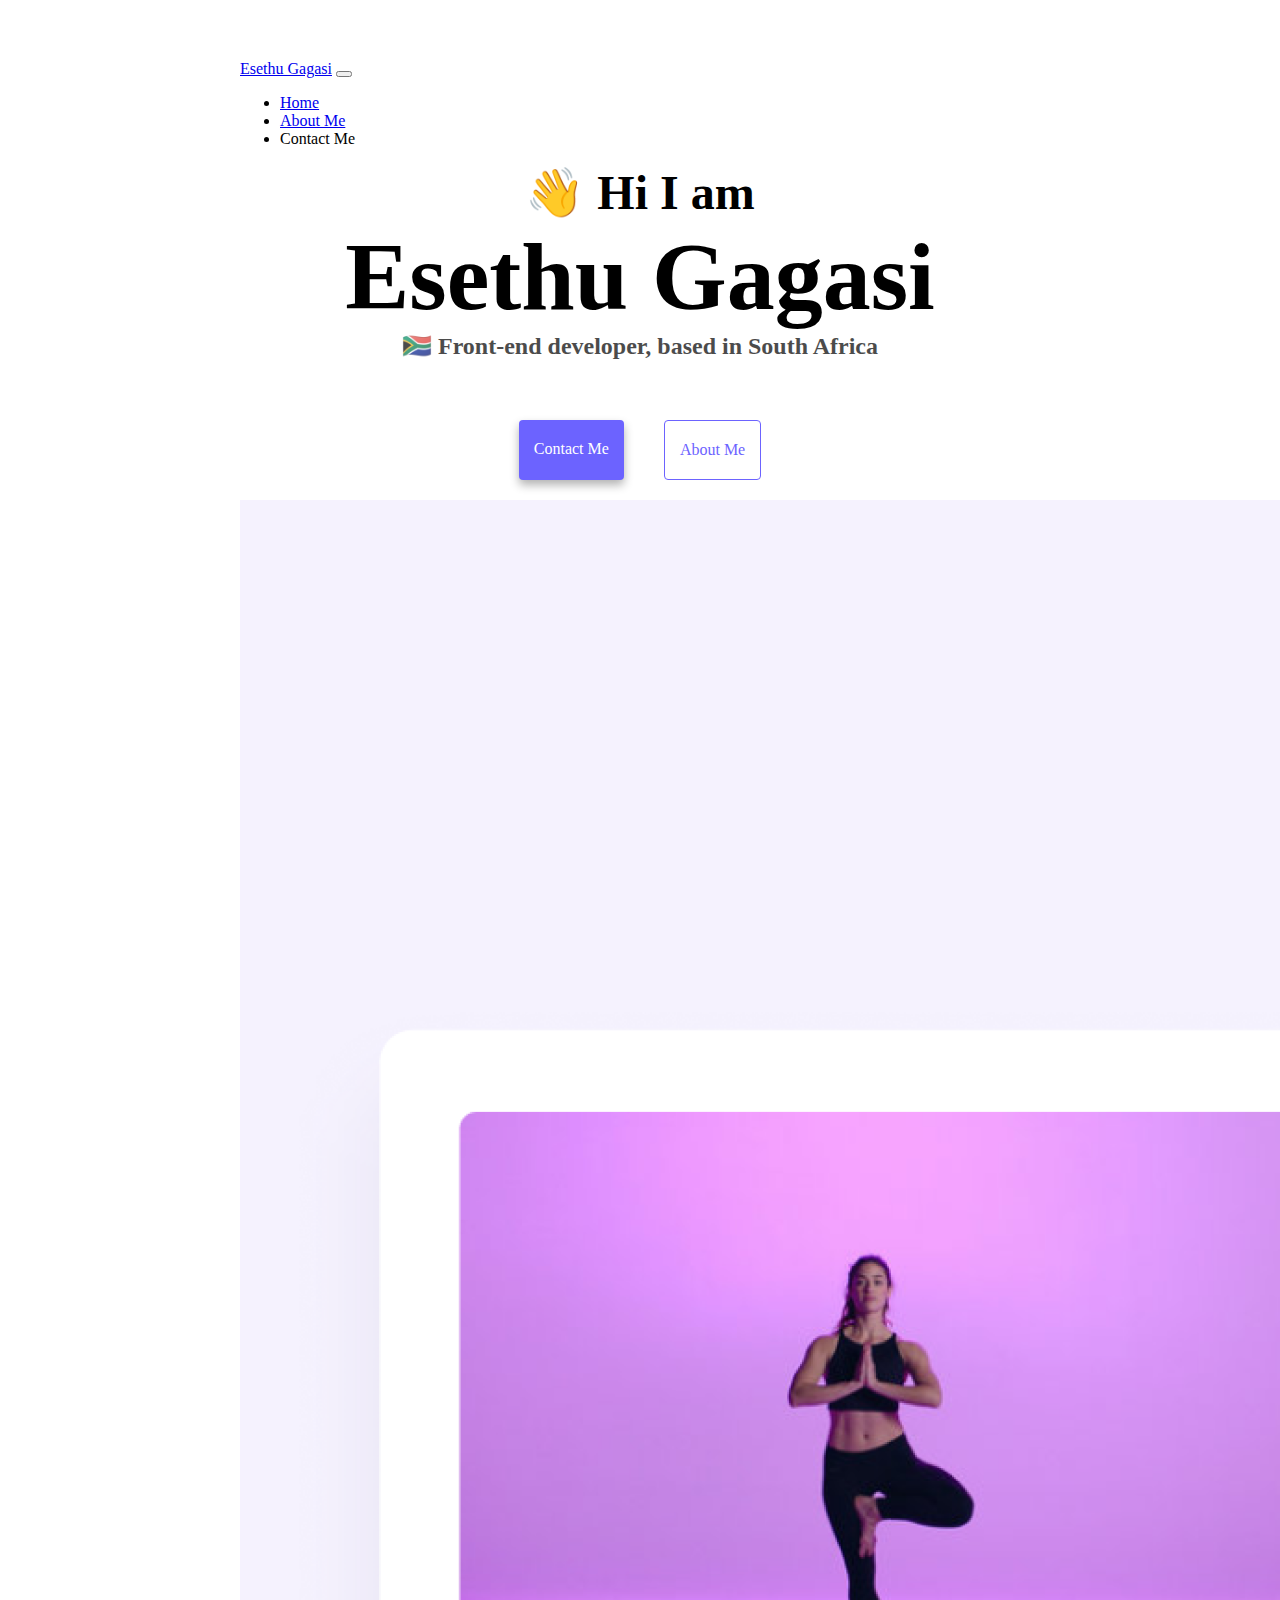
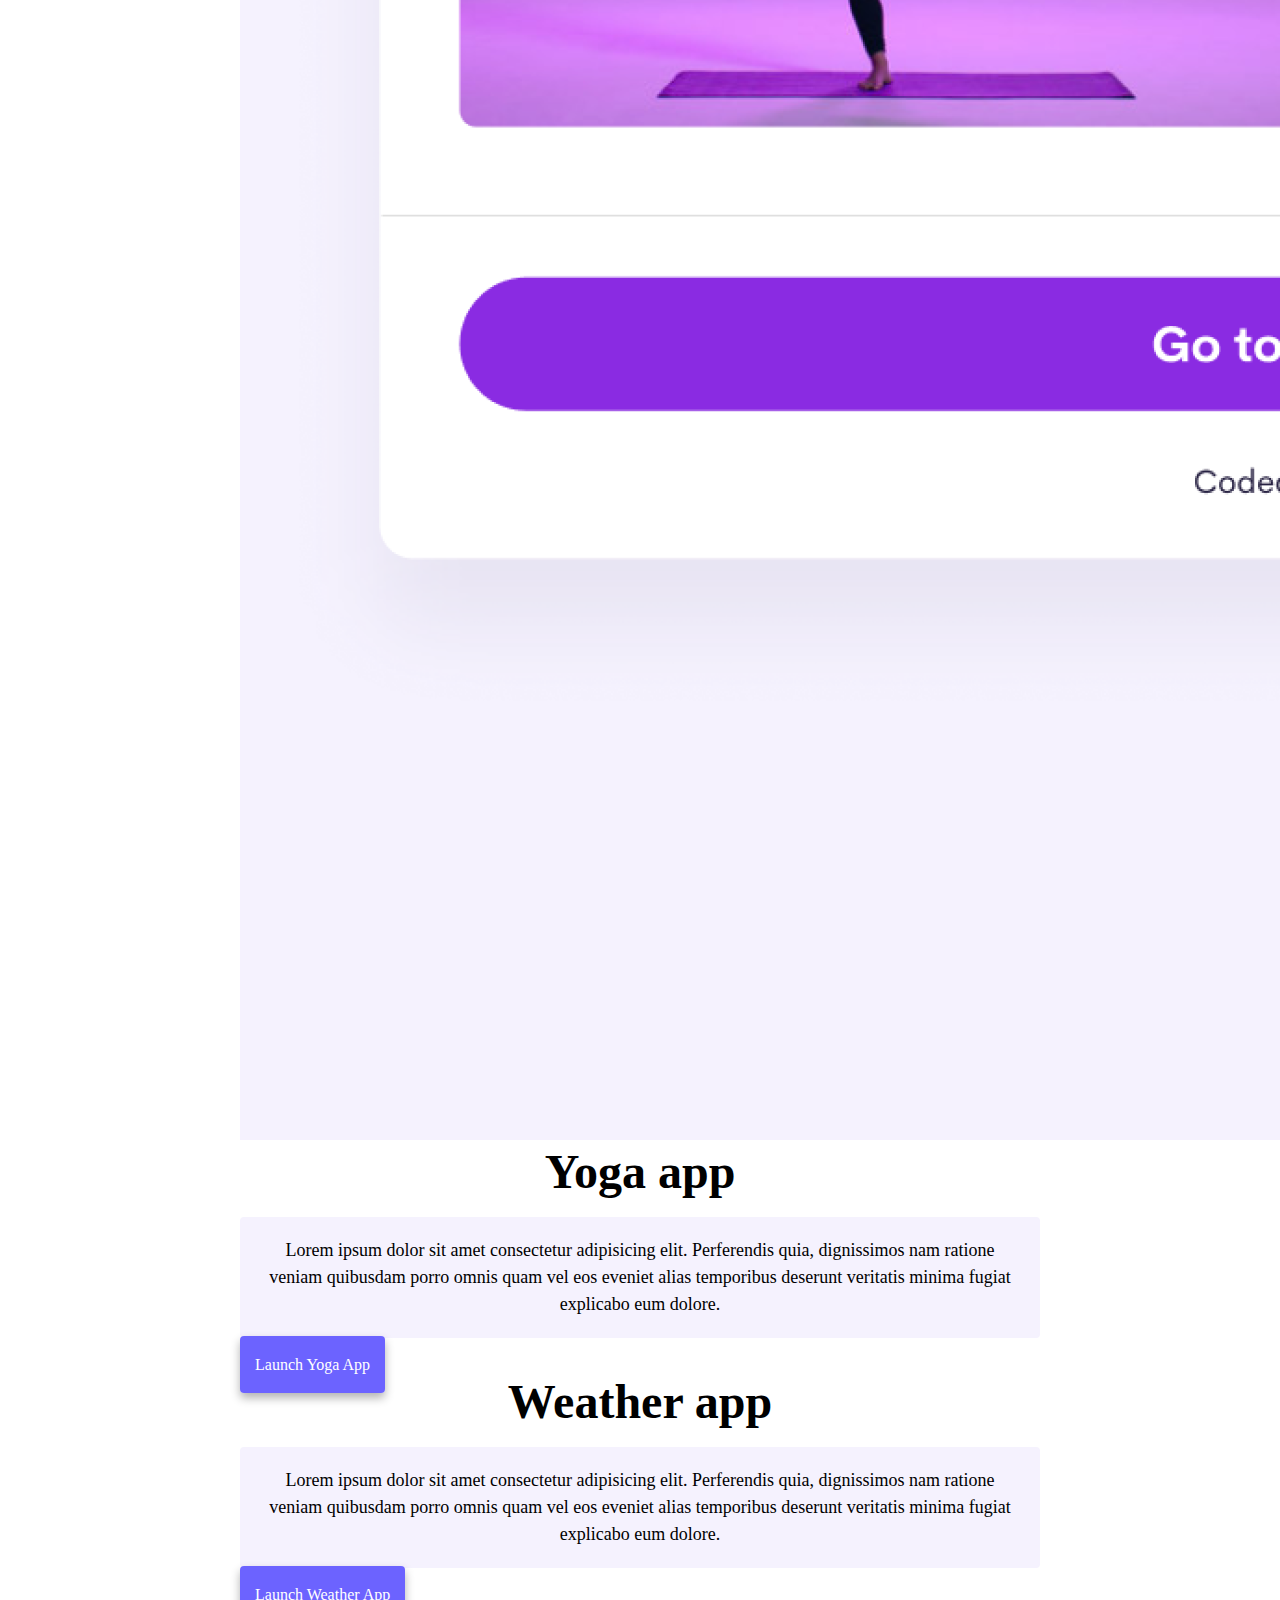
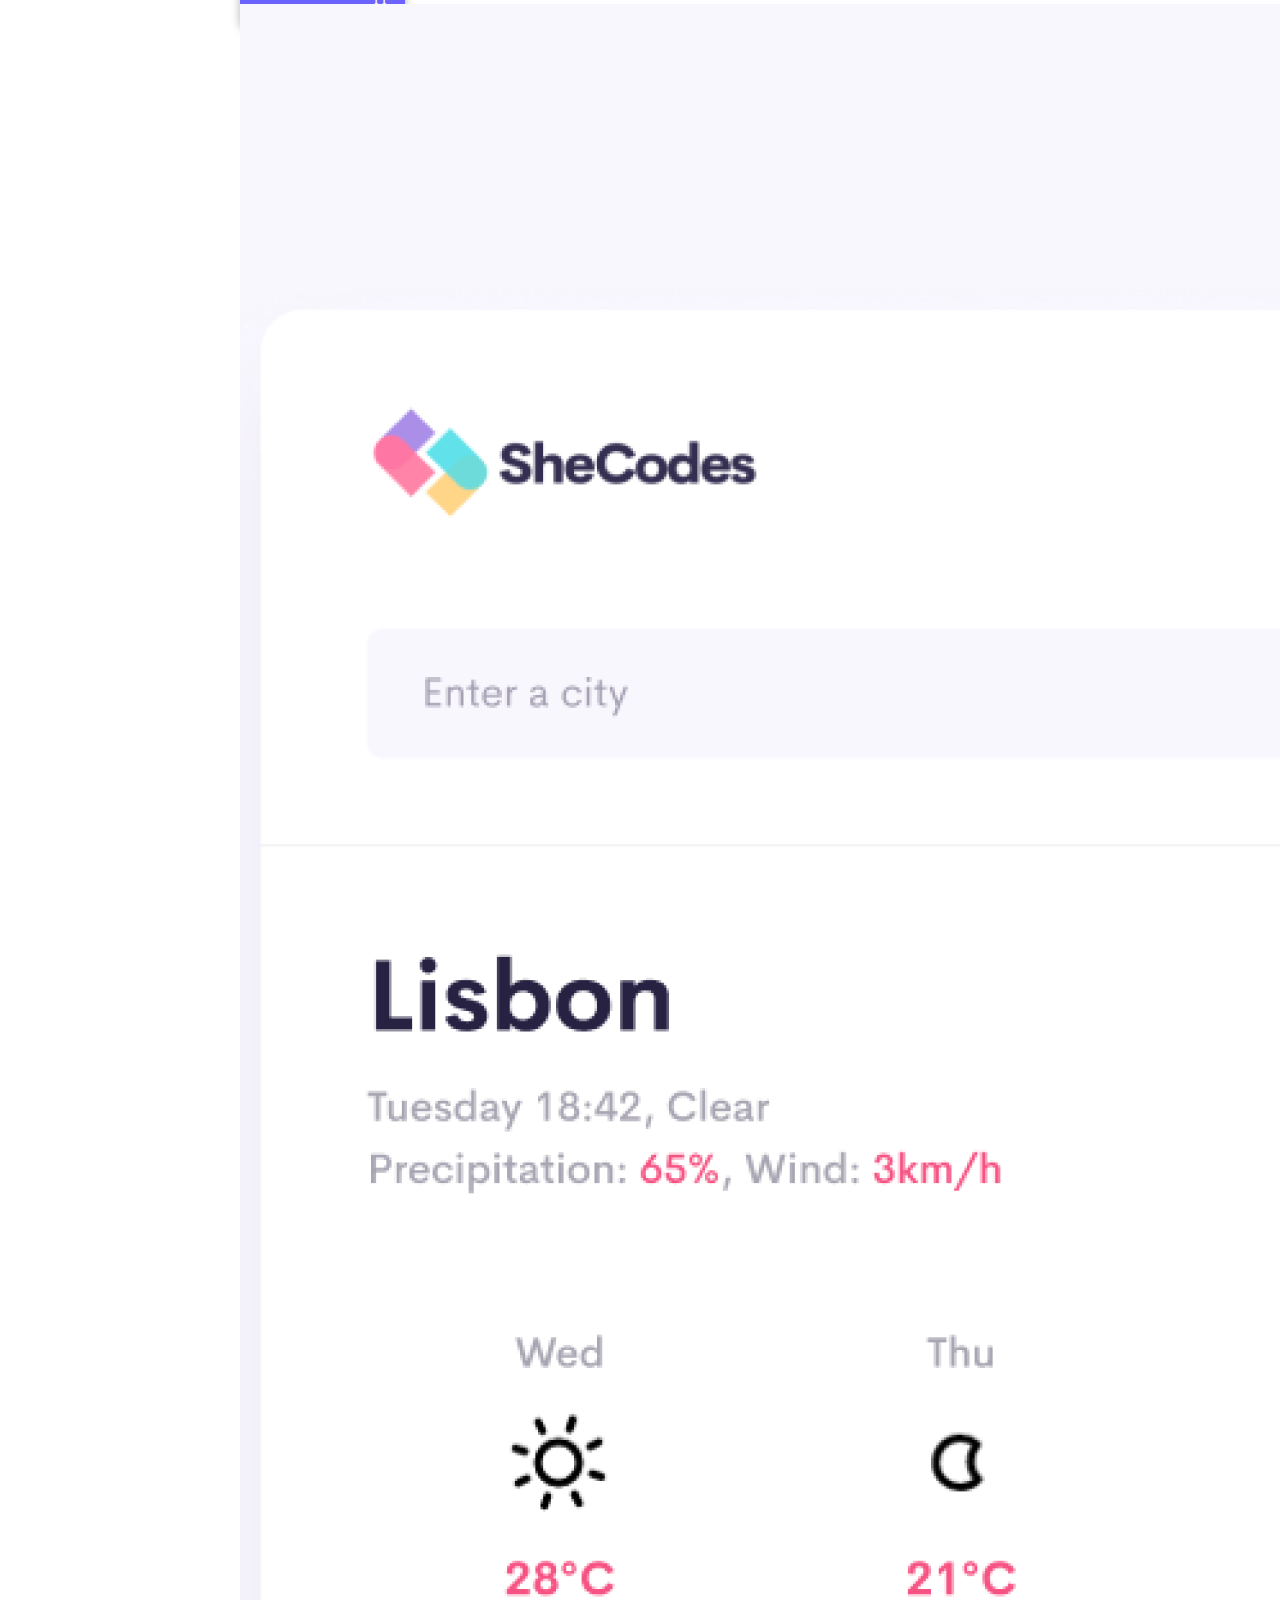
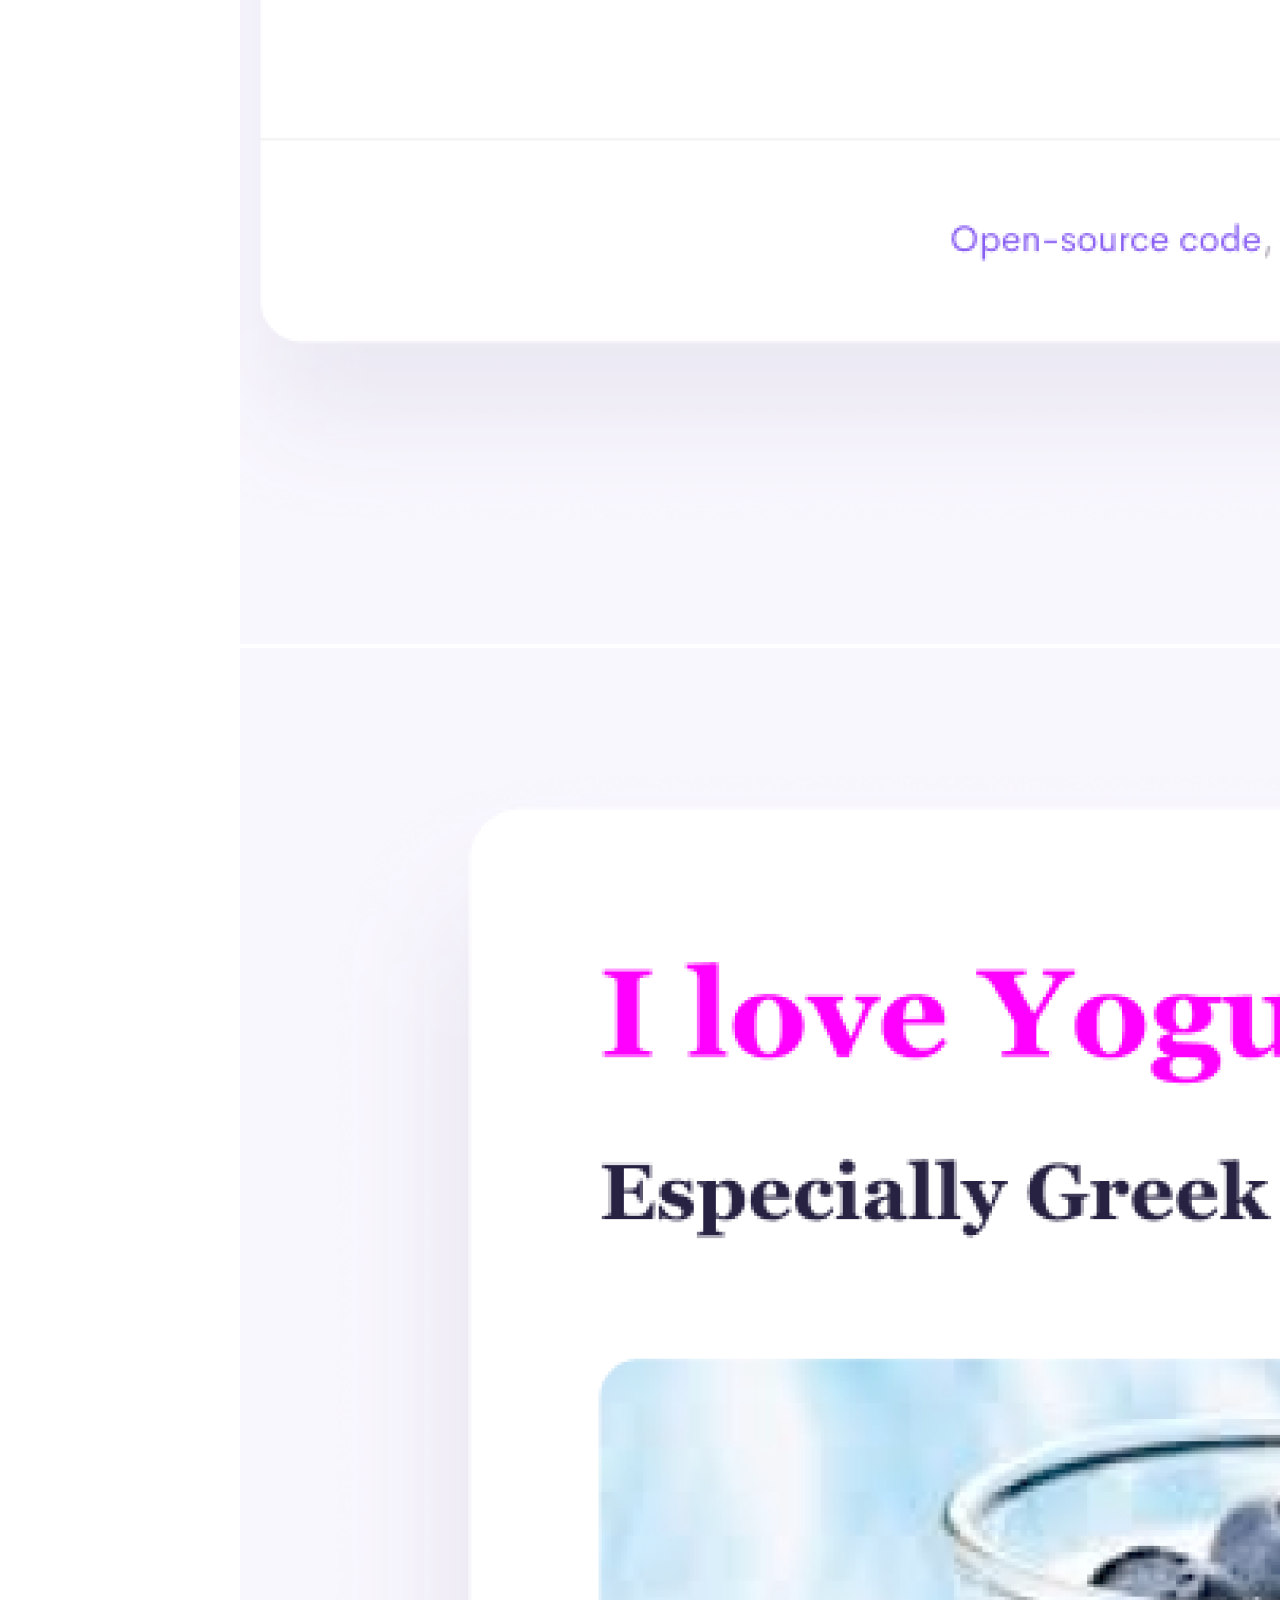
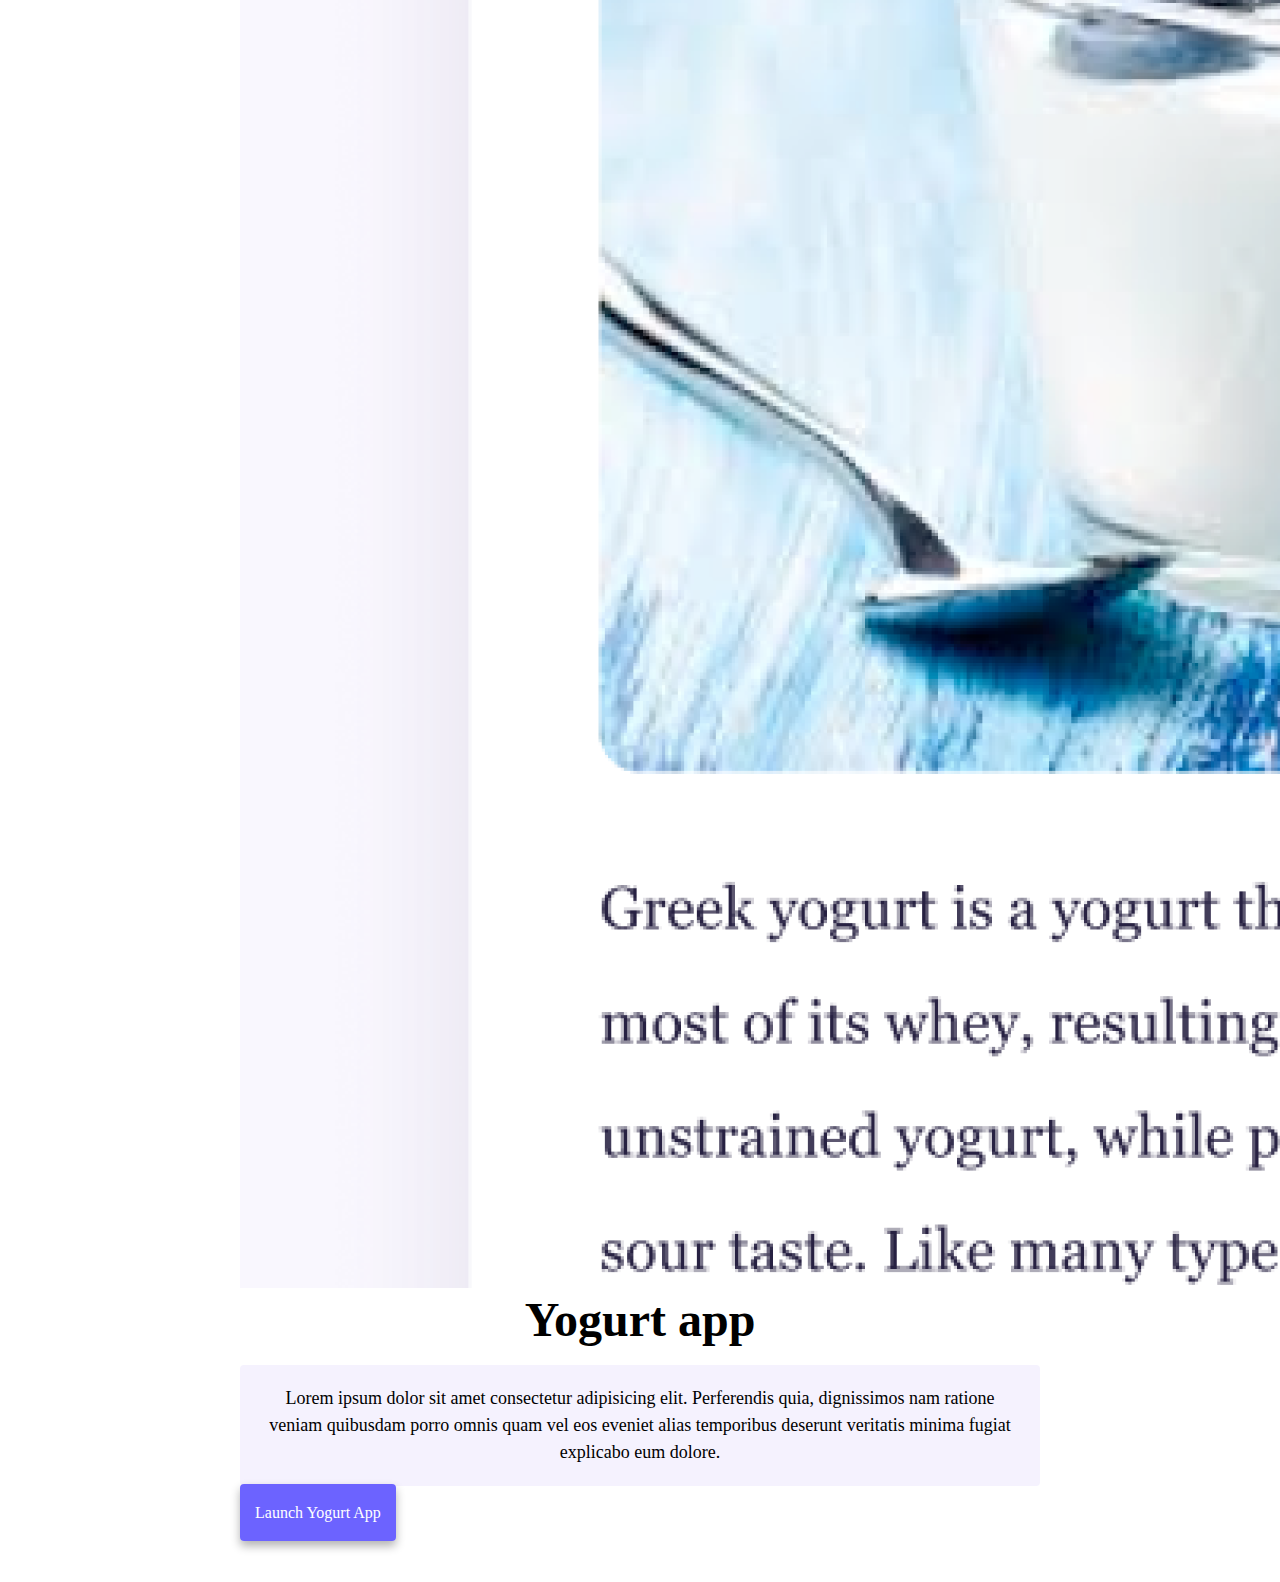
==== index.html @ e2e4ea82 "Initial commit" ====
<!DOCTYPE html>
<html lang="en">
  <head>
    <meta charset="UTF-8" />
    <meta http-equiv="X-UA-Compatible" content="IE=edge" />
    <meta name="viewport" content="width=device-width, initial-scale=1.0" />
    <meta
      name="keywords"
      content="web developer, front-end developer, software engineer in south africa, web designer"
    />
    <title>Front-end Developer - Esethu Gagasi</title>
    <link rel="stylesheet" href="style.css" />
    <link
      href="https://cdn.jsdelivr.net/npm/bootstrap@5.3.0-alpha1/dist/css/bootstrap.min.css"
      rel="stylesheet"
      integrity="sha384-GLhlTQ8iRABdZLl6O3oVMWSktQOp6b7In1Zl3/Jr59b6EGGoI1aFkw7cmDA6j6gD"
      crossorigin="anonymous"
    />
    <script
      src="https://cdn.jsdelivr.net/npm/bootstrap@5.3.0-alpha1/dist/js/bootstrap.bundle.min.js"
      integrity="sha384-w76AqPfDkMBDXo30jS1Sgez6pr3x5MlQ1ZAGC+nuZB+EYdgRZgiwxhTBTkF7CXvN"
      crossorigin="anonymous"
    ></script>
  </head>
  <body>
    <nav class="navbar navbar-expand-lg navbar-light bg-light">
      <div class="container-fluid">
        <a class="navbar-brand" href="index.html" title="homepage"
          >Esethu Gagasi</a
        >
        <button
          class="navbar-toggler"
          type="button"
          data-bs-toggle="collapse"
          data-bs-target="#navbarNav"
          aria-controls="navbarNav"
          aria-expanded="false"
          aria-label="Toggle navigation"
        >
          <span class="navbar-toggler-icon"></span>
        </button>
        <div class="collapse navbar-collapse" id="navbarNav">
          <ul class="navbar-nav">
            <li class="nav-item">
              <a
                class="nav-link active"
                aria-current="page"
                href="index.html"
                target="_blank"
                title="home"
                >Home
              </a>
            </li>
            <li class="nav-item">
              <a
                class="nav-link"
                href="about.html"
                target="_blank"
                title="about me"
                >About Me
              </a>
            </li>
            <li class="nav-item">
              Contact Me
              <a
                class="nav-link"
                href="about.html#contact"
                target="_blank"
                title="contact me"
              >
              </a>
            </li>
          </ul>
        </div>
      </div>
    </nav>

    <!-- *************************** -->
    <h2>👋 Hi I am</h2>
    <h1>Esethu Gagasi</h1>
    <h3>🇿🇦 Front-end developer, based in South Africa</h3>
    <div class="navigation-links">
      <a href="about.html#contact" class="contact-link">Contact me</a>
      <a href="about.html" class="about-link">About me</a>
    </div>

    <!-- *************************** -->

    <div class="container">
      <div class="row">
        <div class="col-md-6">
          <img src="images/yoga.png" class="img-fluid rounded" />
        </div>
        <div class="col-md-6">
          <h2 class="mb-3">Yoga app</h2>
          <p>
            Lorem ipsum dolor sit amet consectetur adipisicing elit. Perferendis
            quia, dignissimos nam ratione veniam quibusdam porro omnis quam vel
            eos eveniet alias temporibus deserunt veritatis minima fugiat
            explicabo eum dolore.
          </p>
          <div class="mt-5">
            <a href="#" class="primary-link">Launch Yoga App</a>
          </div>
        </div>
      </div>
      <div class="row mt-5">
        <div class="col-md-6">
          <h2 class="mb-3">Weather app</h2>
          <p>
            Lorem ipsum dolor sit amet consectetur adipisicing elit. Perferendis
            quia, dignissimos nam ratione veniam quibusdam porro omnis quam vel
            eos eveniet alias temporibus deserunt veritatis minima fugiat
            explicabo eum dolore.
          </p>
          <div class="mb-5 mt-5">
            <a href="#" class="primary-link">Launch Weather App</a>
          </div>
        </div>
        <div class="col-md-6">
          <img src="images/weather.png" class="img-fluid rounded" />
        </div>
      </div>
      <div class="row mt-5">
        <div class="col-md-6">
          <img src="images/yogurt.png" class="img-fluid rounded" />
        </div>
        <div class="col-md-6">
          <h2 class="mb-3">Yogurt app</h2>
          <p>
            Lorem ipsum dolor sit amet consectetur adipisicing elit. Perferendis
            quia, dignissimos nam ratione veniam quibusdam porro omnis quam vel
            eos eveniet alias temporibus deserunt veritatis minima fugiat
            explicabo eum dolore.
          </p>
          <div class="mt-5">
            <a href="#" class="primary-link">Launch Yogurt App</a>
          </div>
        </div>
      </div>
    </div>
  </body>
</html>
---- style.css ----
:root {
  --primary-color: #6c63ff;
  --secondary-color: #f5f2fe;
  --box-shadow: 0 5px 10px rgba(0, 0, 0, 0.3);
}

body {
  margin: 60px auto;
  max-width: 800px;
}

h1,
h2,
h3 {
  text-align: center;
  margin: 0;
}

h1 {
  font-size: 96px;
}

h2 {
  font-size: 48px;
}

h3 {
  font-size: 24px;
  opacity: 0.7;
}

p {
  background: var(--secondary-color);
  padding: 20px;
  border-radius: 4px;
  font-size: 18px;
  line-height: 1.5;
  text-align: center;
}

.navigation-links {
  display: flex;
  margin-top: 40px;
  justify-content: center;
}

.navigation-links a {
  margin: 20px;
  border-radius: 4px;
  padding: 20px 15px;
  text-decoration: none;
  text-transform: capitalize;
}
.primary-link {
  border-radius: 4px;
  padding: 20px 15px;
  text-decoration: none;
  text-transform: capitalize;
  background: var(--primary-color);
  box-shadow: var(--box-shadow);
  color: white;
}

.secondary-link {
  border-radius: 4px;
  padding: 20px 15px;
  text-decoration: none;
  text-transform: capitalize;
  color: var(--primary-color);
  border: 1px solid var(--primary-color);
}

.contact-link {
  background: var(--primary-color);
  box-shadow: var(--box-shadow);
  color: white;
}

.about-link {
  color: var(--primary-color);
  border: 1px solid var(--primary-color);
}

.homepage-link {
  color: var(--primary-color);
  text-align: center;
  display: block;
}

.about-paragraphs {
  display: flex;
  margin: 30px 0;
}

.about-paragraphs p {
  margin: 10px;
}

.email-link {
  display: flex;
  justify-content: center;
  color: var(--primary-color);
  font-size: 28px;
  text-decoration: none;
}

.email-link:hover {
  text-decoration: underline;
}
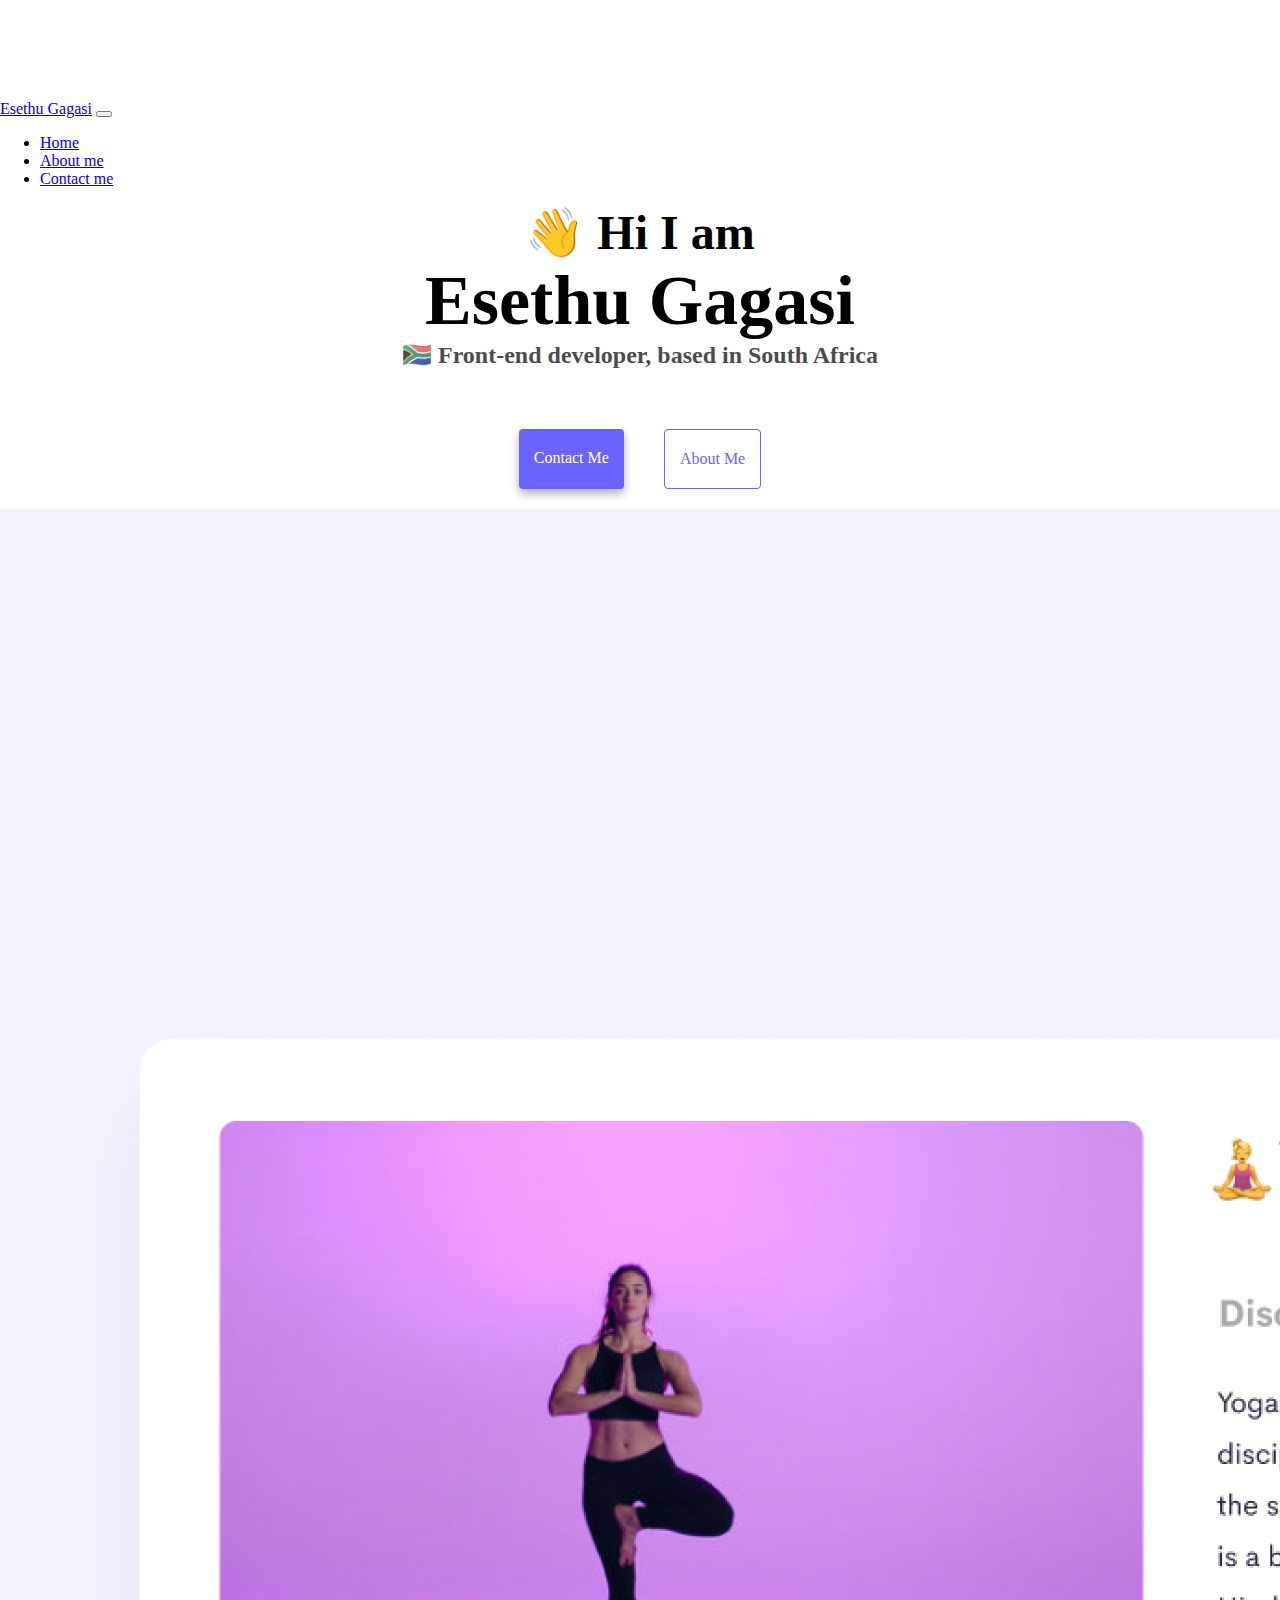
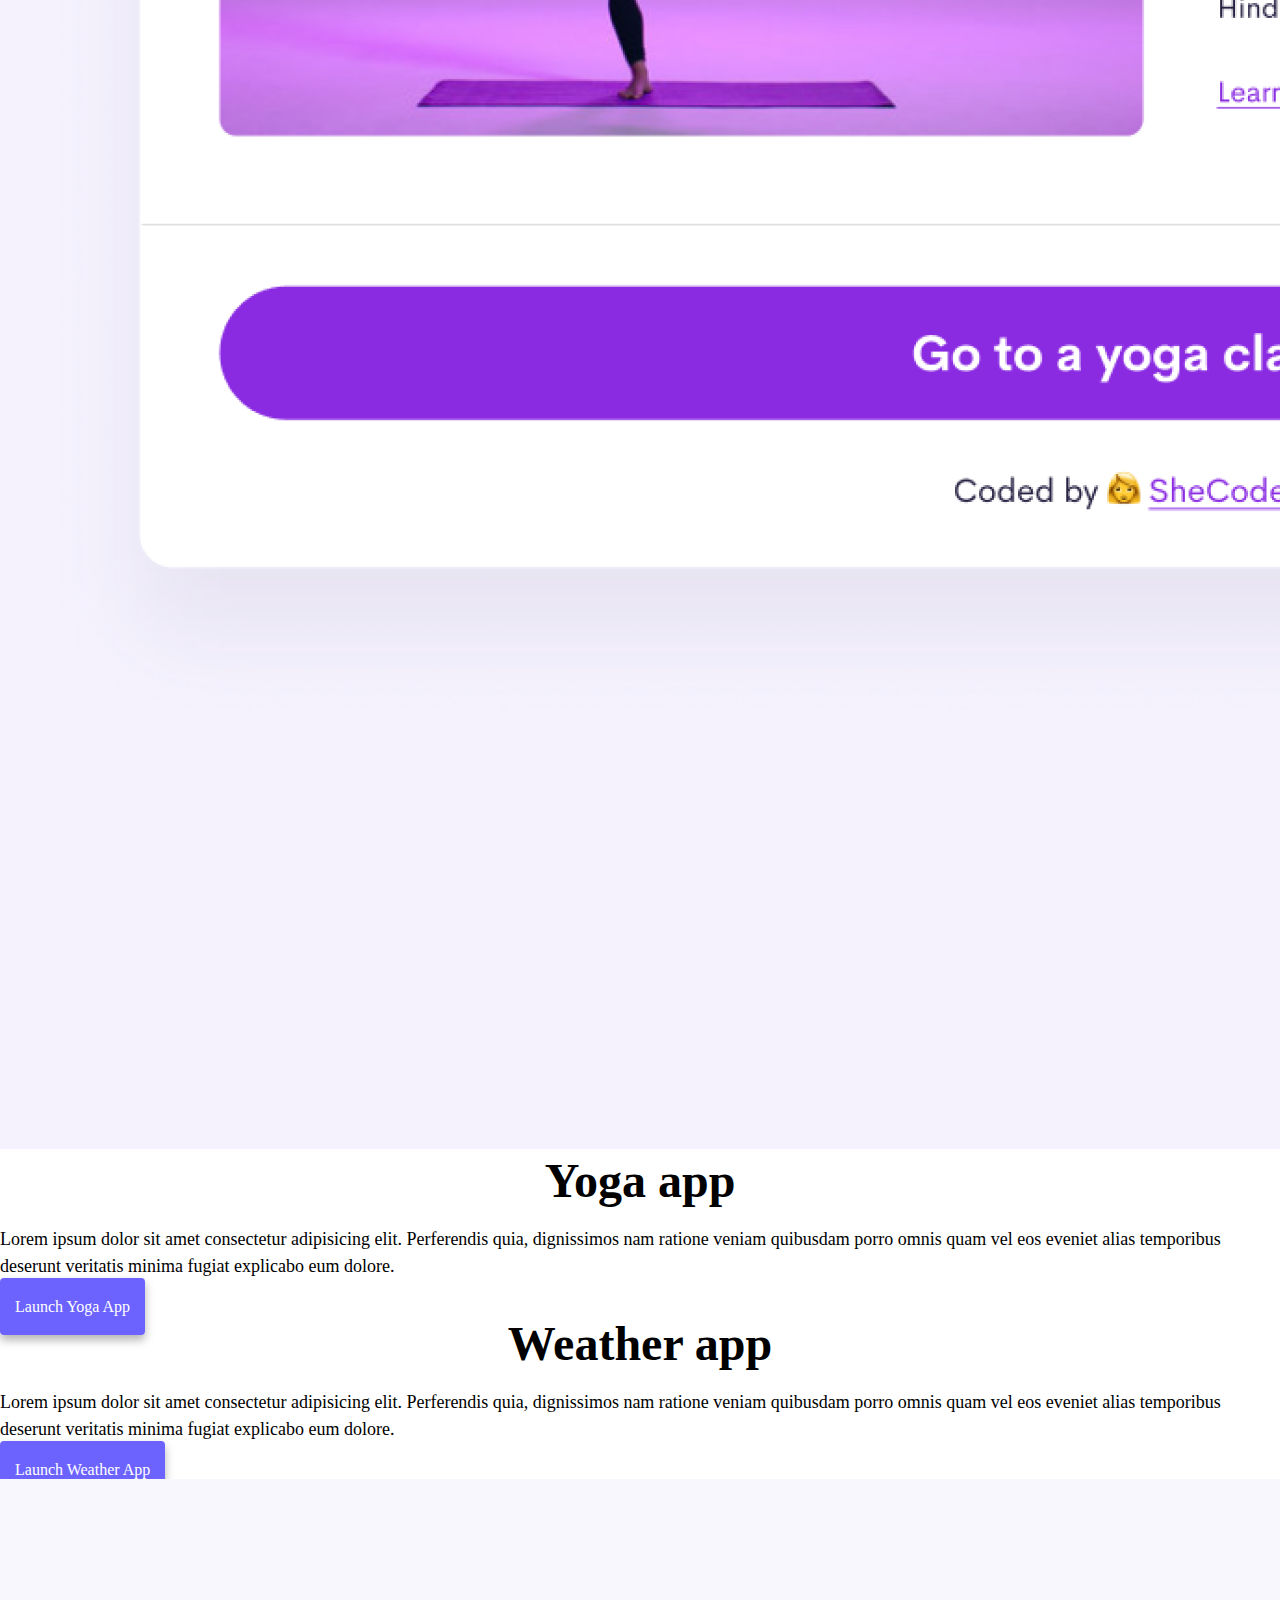
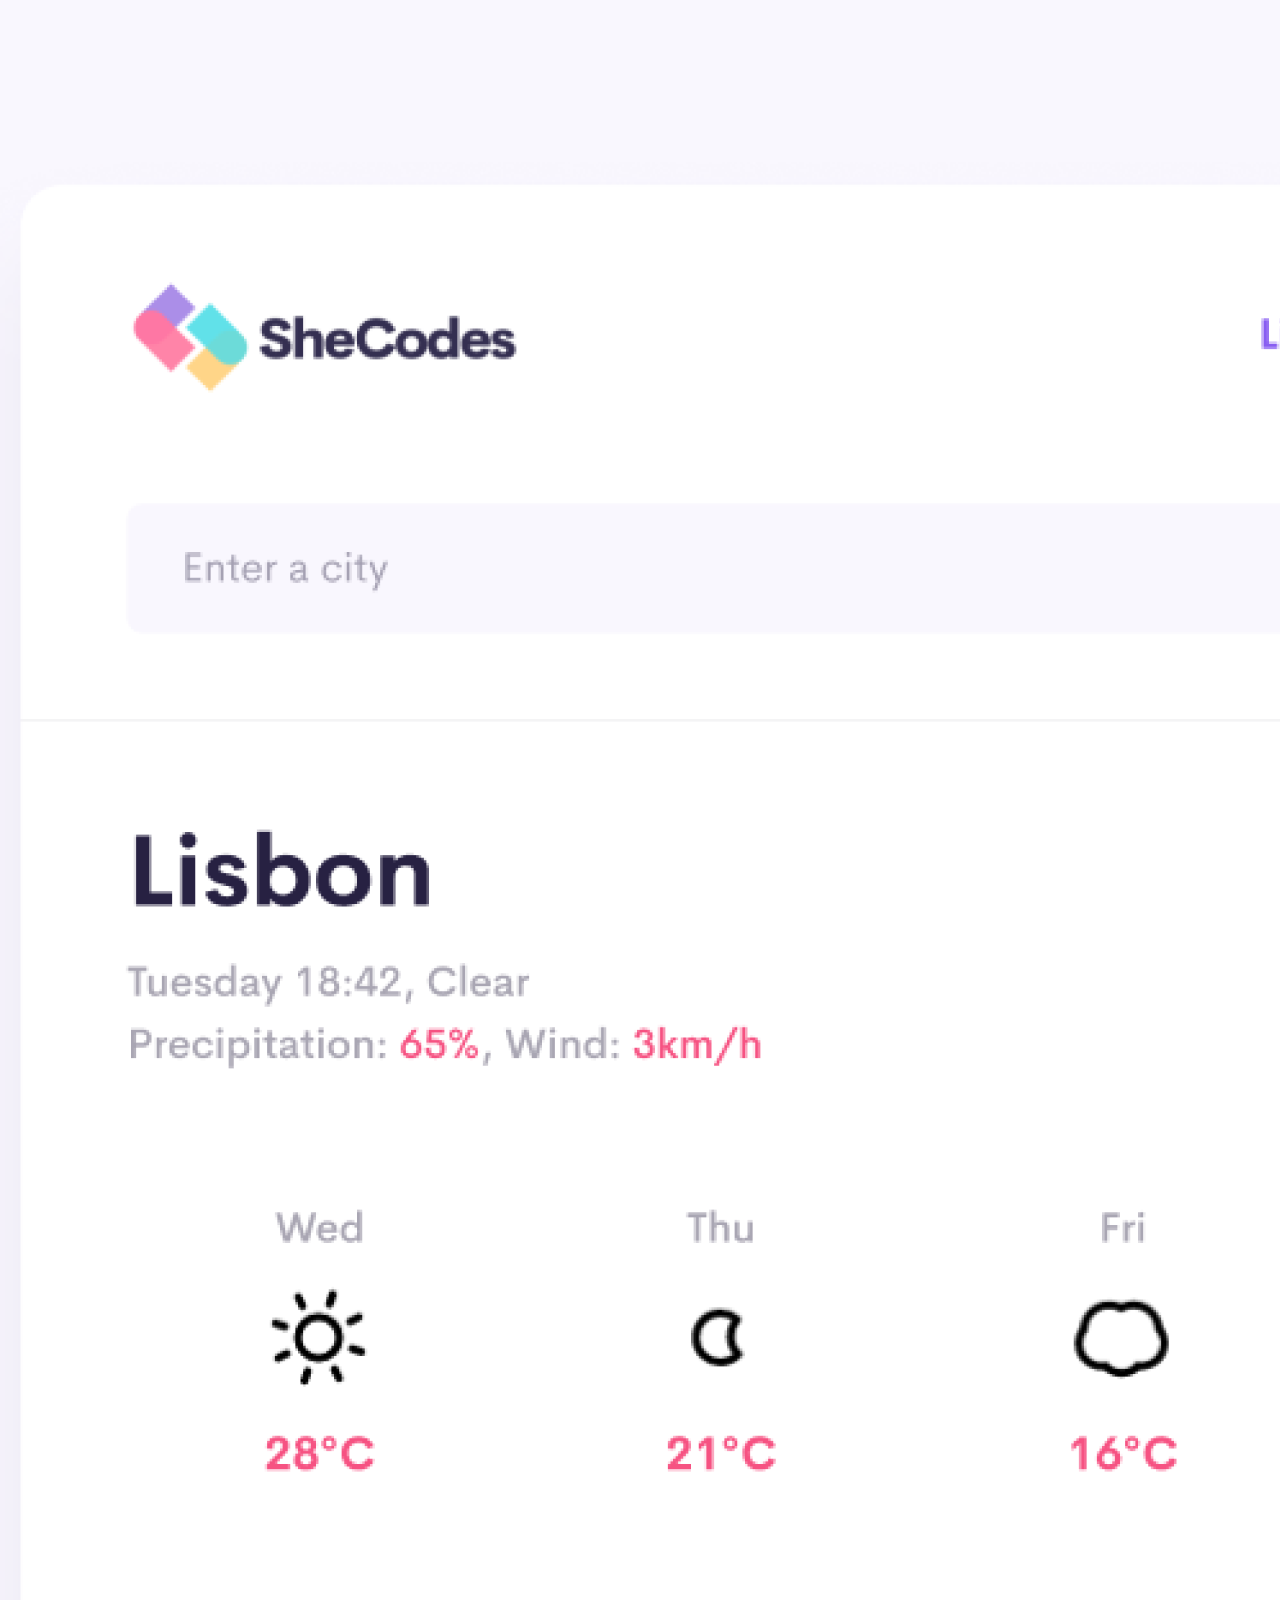
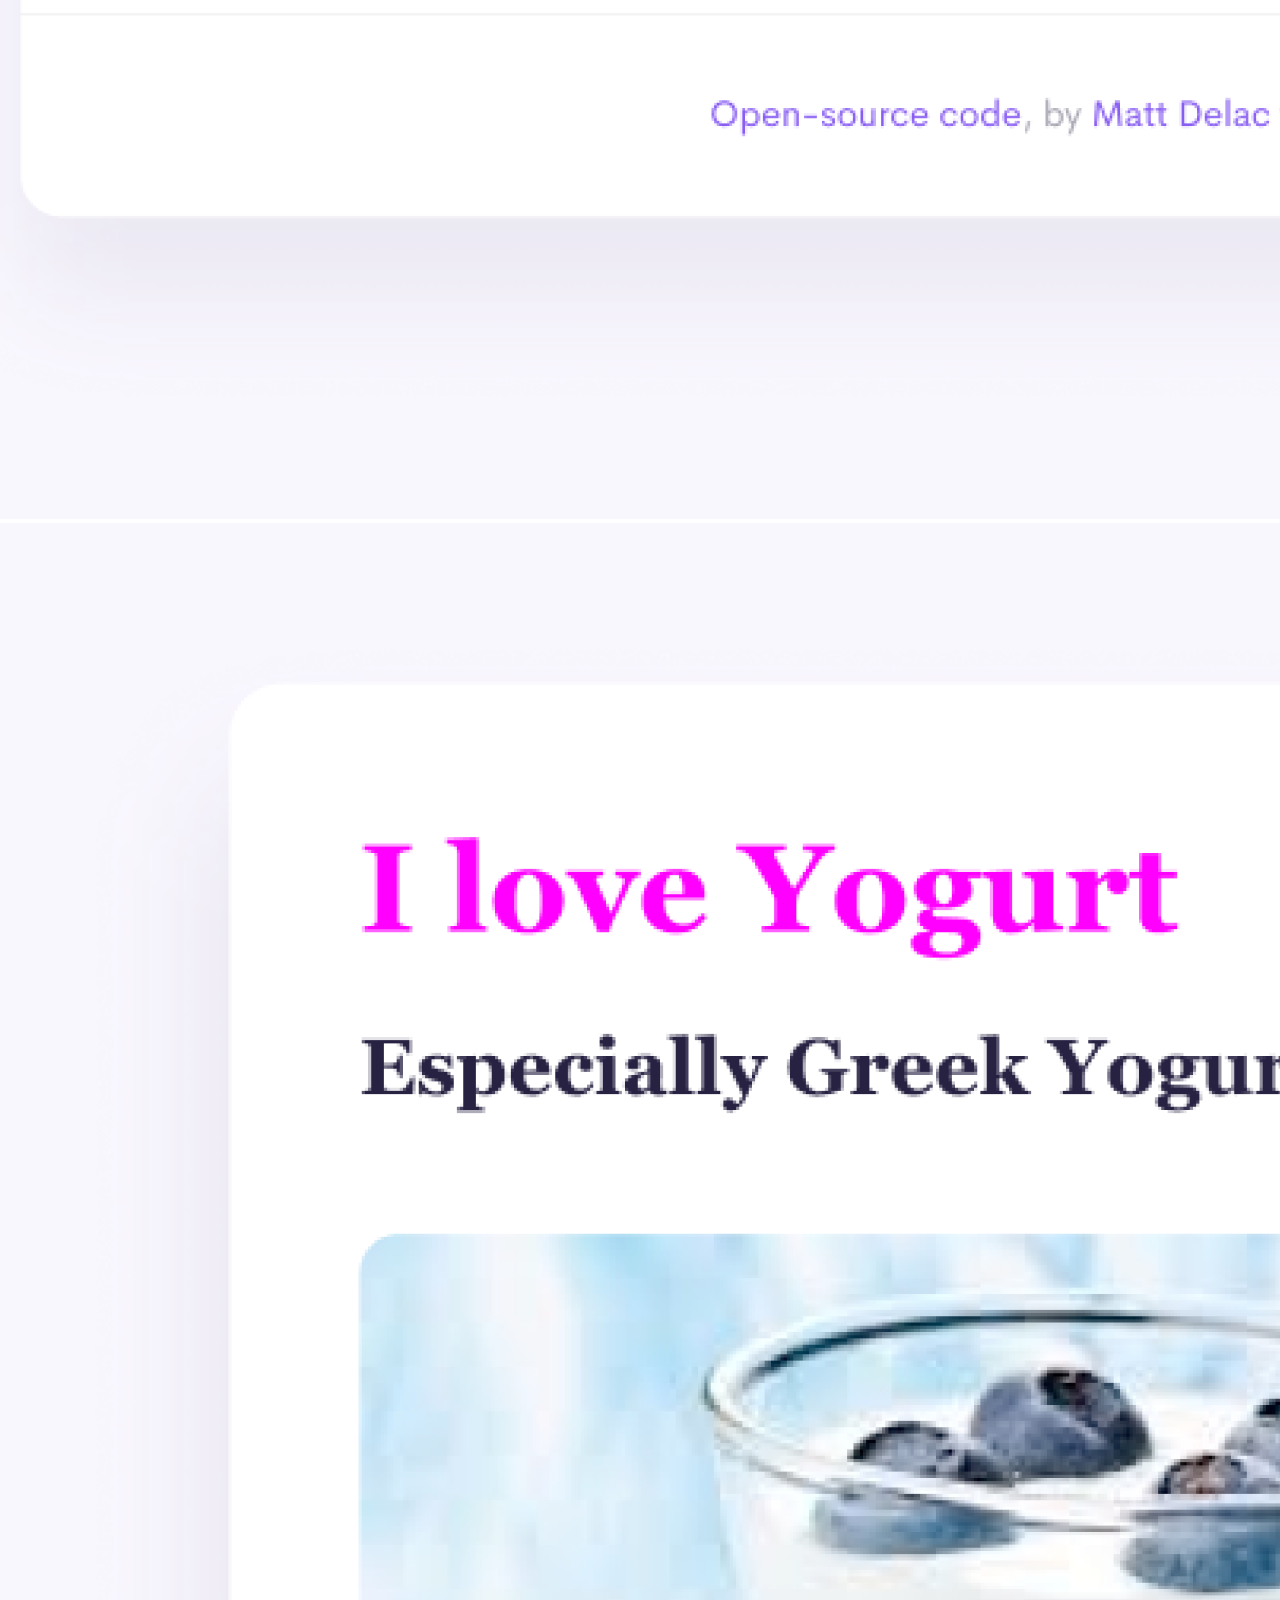
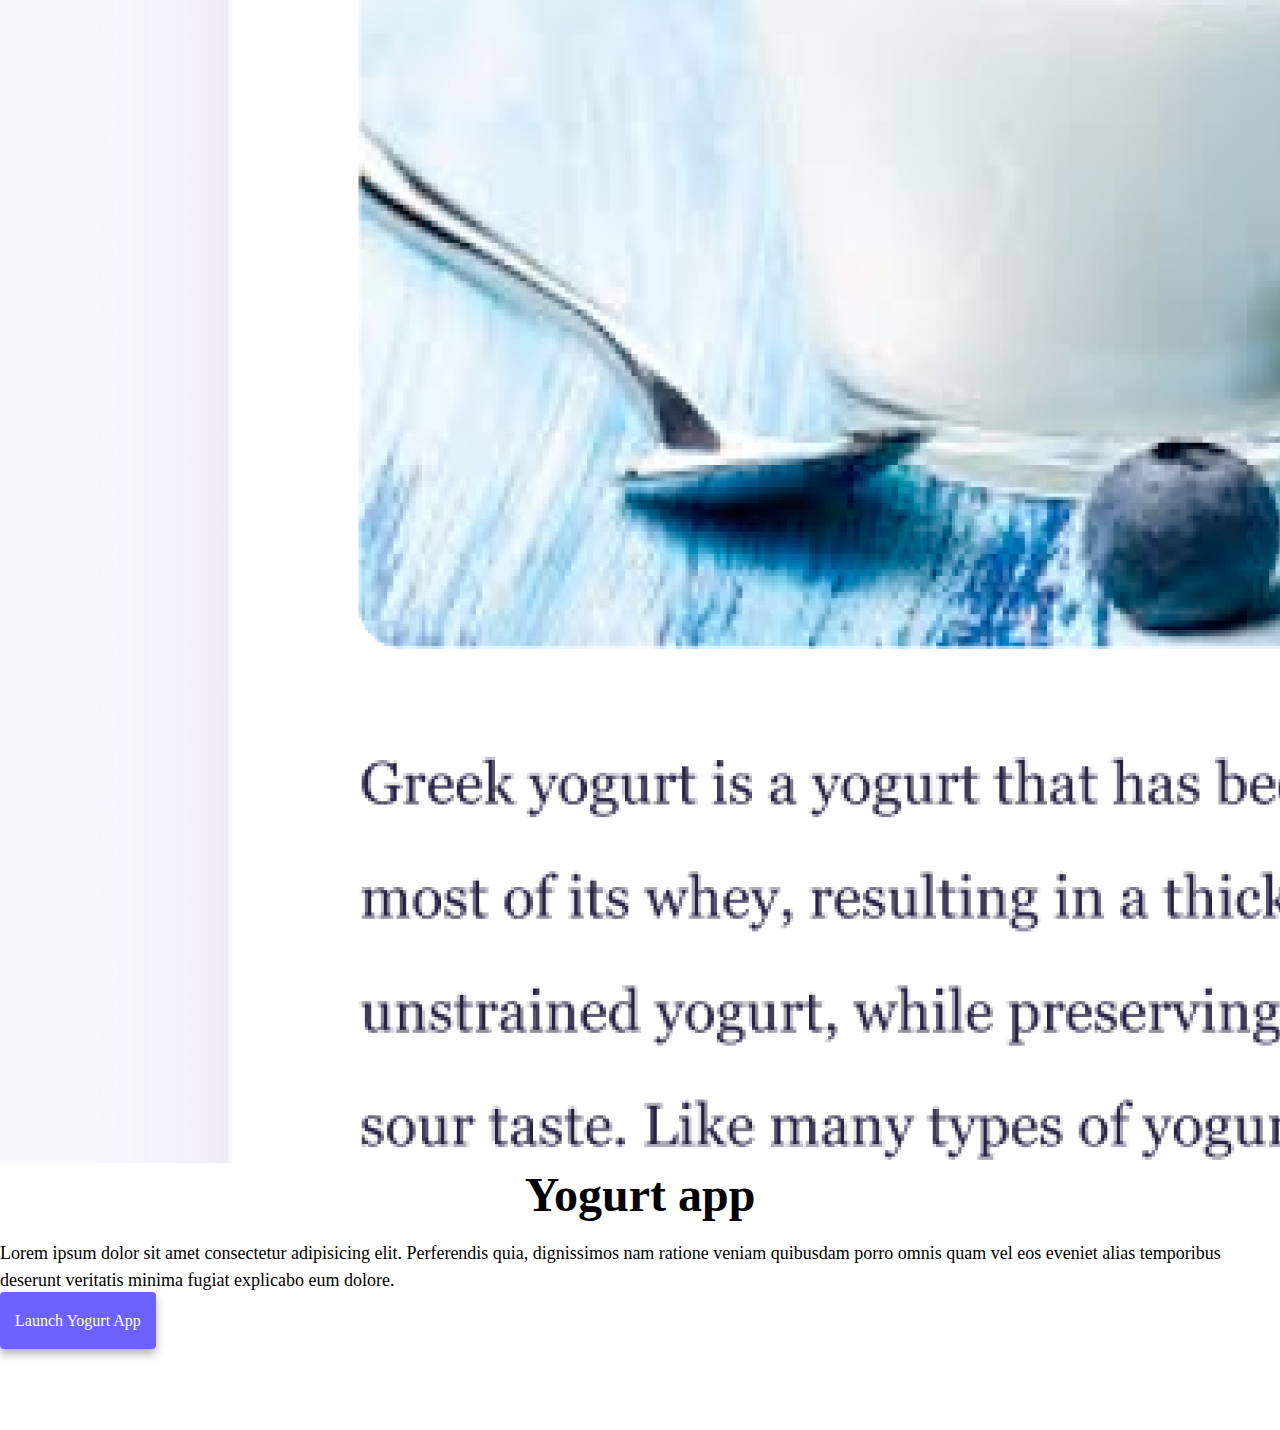
==== commit c48ea05a: "added responsiveness on the projects" ====
--- a/index.html
+++ b/index.html
@@ -5,29 +5,27 @@
     <meta http-equiv="X-UA-Compatible" content="IE=edge" />
     <meta name="viewport" content="width=device-width, initial-scale=1.0" />
     <meta
-      name="keywords"
-      content="web developer, front-end developer, software engineer in south africa, web designer"
+      name="description"
+      content="Esethu Gagasi is a front-end developer based in Europe, check out his projects and contact him for job inquiries"
     />
-    <title>Front-end Developer - Esethu Gagasi</title>
-    <link rel="stylesheet" href="style.css" />
+    <title>Front-end developer - Esethu Gagasi</title>
     <link
-      href="https://cdn.jsdelivr.net/npm/bootstrap@5.3.0-alpha1/dist/css/bootstrap.min.css"
+      href="https://cdn.jsdelivr.net/npm/bootstrap@5.0.0-beta2/dist/css/bootstrap.min.css"
       rel="stylesheet"
-      integrity="sha384-GLhlTQ8iRABdZLl6O3oVMWSktQOp6b7In1Zl3/Jr59b6EGGoI1aFkw7cmDA6j6gD"
+      integrity="sha384-BmbxuPwQa2lc/FVzBcNJ7UAyJxM6wuqIj61tLrc4wSX0szH/Ev+nYRRuWlolflfl"
       crossorigin="anonymous"
     />
     <script
-      src="https://cdn.jsdelivr.net/npm/bootstrap@5.3.0-alpha1/dist/js/bootstrap.bundle.min.js"
-      integrity="sha384-w76AqPfDkMBDXo30jS1Sgez6pr3x5MlQ1ZAGC+nuZB+EYdgRZgiwxhTBTkF7CXvN"
+      src="https://cdn.jsdelivr.net/npm/bootstrap@5.0.0-beta2/dist/js/bootstrap.bundle.min.js"
+      integrity="sha384-b5kHyXgcpbZJO/tY9Ul7kGkf1S0CWuKcCD38l8YkeH8z8QjE0GmW1gYU5S9FOnJ0"
       crossorigin="anonymous"
     ></script>
+    <link rel="stylesheet" href="/style.css" />
   </head>
   <body>
-    <nav class="navbar navbar-expand-lg navbar-light bg-light">
-      <div class="container-fluid">
-        <a class="navbar-brand" href="index.html" title="homepage"
-          >Esethu Gagasi</a
-        >
+    <nav class="navbar navbar-expand-lg navbar-light bg-light fixed-top">
+      <div class="container">
+        <a class="navbar-brand" href="/" title="Homepage">Esethu Gagasi</a>
         <button
           class="navbar-toggler"
           type="button"
@@ -45,53 +43,55 @@
               <a
                 class="nav-link active"
                 aria-current="page"
-                href="index.html"
-                target="_blank"
-                title="home"
-                >Home
-              </a>
+                href="/"
+                tilte="Homepage"
+                >Home</a
+              >
             </li>
             <li class="nav-item">
               <a
                 class="nav-link"
-                href="about.html"
-                target="_blank"
-                title="about me"
-                >About Me
-              </a>
+                href="/about.html"
+                title="About  Esethu Gagasi"
+                >About me</a
+              >
             </li>
             <li class="nav-item">
-              Contact Me
               <a
                 class="nav-link"
-                href="about.html#contact"
-                target="_blank"
-                title="contact me"
+                href="/about.html#contact"
+                title="Contact Esethu Gagasi"
+                >Contact me</a
               >
-              </a>
             </li>
           </ul>
         </div>
       </div>
     </nav>
-
-    <!-- *************************** -->
     <h2>👋 Hi I am</h2>
     <h1>Esethu Gagasi</h1>
-    <h3>🇿🇦 Front-end developer, based in South Africa</h3>
-    <div class="navigation-links">
-      <a href="about.html#contact" class="contact-link">Contact me</a>
-      <a href="about.html" class="about-link">About me</a>
+    <h3 class="text-center">🇿🇦 Front-end developer, based in South Africa</h3>
+    <div class="navigation-links mb-5">
+      <a
+        href="/about.html#contact"
+        class="primary-link"
+        title="Contact Esethu Gagasi"
+        >Contact me</a
+      >
+      <a href="/about.html" class="secondary-link" title="About Esethu Gagasi"
+        >About me</a
+      >
     </div>
-
-    <!-- *************************** -->
-
     <div class="container">
       <div class="row">
-        <div class="col-md-6">
-          <img src="images/yoga.png" class="img-fluid rounded" />
+        <div class="col-sm-6">
+          <img
+            src="/images/yoga.png"
+            alt="Yoga project "
+            class="img-fluid rounded d-none d-sm-block"
+          />
         </div>
-        <div class="col-md-6">
+        <div class="col-sm-6">
           <h2 class="mb-3">Yoga app</h2>
           <p>
             Lorem ipsum dolor sit amet consectetur adipisicing elit. Perferendis
@@ -100,12 +100,14 @@
             explicabo eum dolore.
           </p>
           <div class="mt-5">
-            <a href="#" class="primary-link">Launch Yoga App</a>
+            <a href="#" class="primary-link project-link" title="Yoga project"
+              >Launch Yoga App</a
+            >
           </div>
         </div>
       </div>
       <div class="row mt-5">
-        <div class="col-md-6">
+        <div class="col-sm-6">
           <h2 class="mb-3">Weather app</h2>
           <p>
             Lorem ipsum dolor sit amet consectetur adipisicing elit. Perferendis
@@ -113,19 +115,32 @@
             eos eveniet alias temporibus deserunt veritatis minima fugiat
             explicabo eum dolore.
           </p>
-          <div class="mb-5 mt-5">
-            <a href="#" class="primary-link">Launch Weather App</a>
+          <div class="mt-5">
+            <a
+              href="#"
+              class="primary-link project-link"
+              title="Weather project"
+              >Launch Weather App</a
+            >
           </div>
         </div>
-        <div class="col-md-6">
-          <img src="images/weather.png" class="img-fluid rounded" />
+        <div class="col-sm-6">
+          <img
+            src="/images/weather.png"
+            class="img-fluid rounded d-none d-sm-block"
+            alt="Weather project"
+          />
         </div>
       </div>
       <div class="row mt-5">
-        <div class="col-md-6">
-          <img src="images/yogurt.png" class="img-fluid rounded" />
+        <div class="col-sm-6">
+          <img
+            src="/images/yogurt.png"
+            class="img-fluid rounded d-none d-sm-block"
+            alt="Yogurt project"
+          />
         </div>
-        <div class="col-md-6">
+        <div class="col-sm-6">
           <h2 class="mb-3">Yogurt app</h2>
           <p>
             Lorem ipsum dolor sit amet consectetur adipisicing elit. Perferendis
@@ -134,7 +149,12 @@
             explicabo eum dolore.
           </p>
           <div class="mt-5">
-            <a href="#" class="primary-link">Launch Yogurt App</a>
+            <a
+              href="#"
+              class="primary-link project-link"
+              title="Weather project"
+              >Launch Yogurt App</a
+            >
           </div>
         </div>
       </div>
--- a/style.css
+++ b/style.css
@@ -5,19 +5,18 @@
 }
 
 body {
-  margin: 60px auto;
-  max-width: 800px;
+  margin: 100px 0;
 }
 
 h1,
 h2,
 h3 {
+  margin: 0;
   text-align: center;
-  margin: 0;
 }
 
 h1 {
-  font-size: 96px;
+  font-size: 70px;
 }
 
 h2 {
@@ -30,12 +29,8 @@
 }
 
 p {
-  background: var(--secondary-color);
-  padding: 20px;
-  border-radius: 4px;
   font-size: 18px;
   line-height: 1.5;
-  text-align: center;
 }
 
 .navigation-links {
@@ -46,11 +41,8 @@
 
 .navigation-links a {
   margin: 20px;
-  border-radius: 4px;
-  padding: 20px 15px;
-  text-decoration: none;
-  text-transform: capitalize;
 }
+
 .primary-link {
   border-radius: 4px;
   padding: 20px 15px;
@@ -58,6 +50,10 @@
   text-transform: capitalize;
   background: var(--primary-color);
   box-shadow: var(--box-shadow);
+  color: white;
+}
+
+.primary-link:hover {
   color: white;
 }
 
@@ -70,17 +66,6 @@
   border: 1px solid var(--primary-color);
 }
 
-.contact-link {
-  background: var(--primary-color);
-  box-shadow: var(--box-shadow);
-  color: white;
-}
-
-.about-link {
-  color: var(--primary-color);
-  border: 1px solid var(--primary-color);
-}
-
 .homepage-link {
   color: var(--primary-color);
   text-align: center;
@@ -88,7 +73,6 @@
 }
 
 .about-paragraphs {
-  display: flex;
   margin: 30px 0;
 }
 
@@ -107,3 +91,25 @@
 .email-link:hover {
   text-decoration: underline;
 }
+
+@media (max-width: 576px) {
+  h1 {
+    font-size: 48px;
+    line-height: 1.5;
+  }
+
+  h2 {
+    font-size: 32px;
+    text-align: center;
+  }
+
+  p {
+    text-align: center;
+  }
+
+  .project-link {
+    display: block;
+    text-align: center;
+    margin: 0 0px;
+  }
+}
